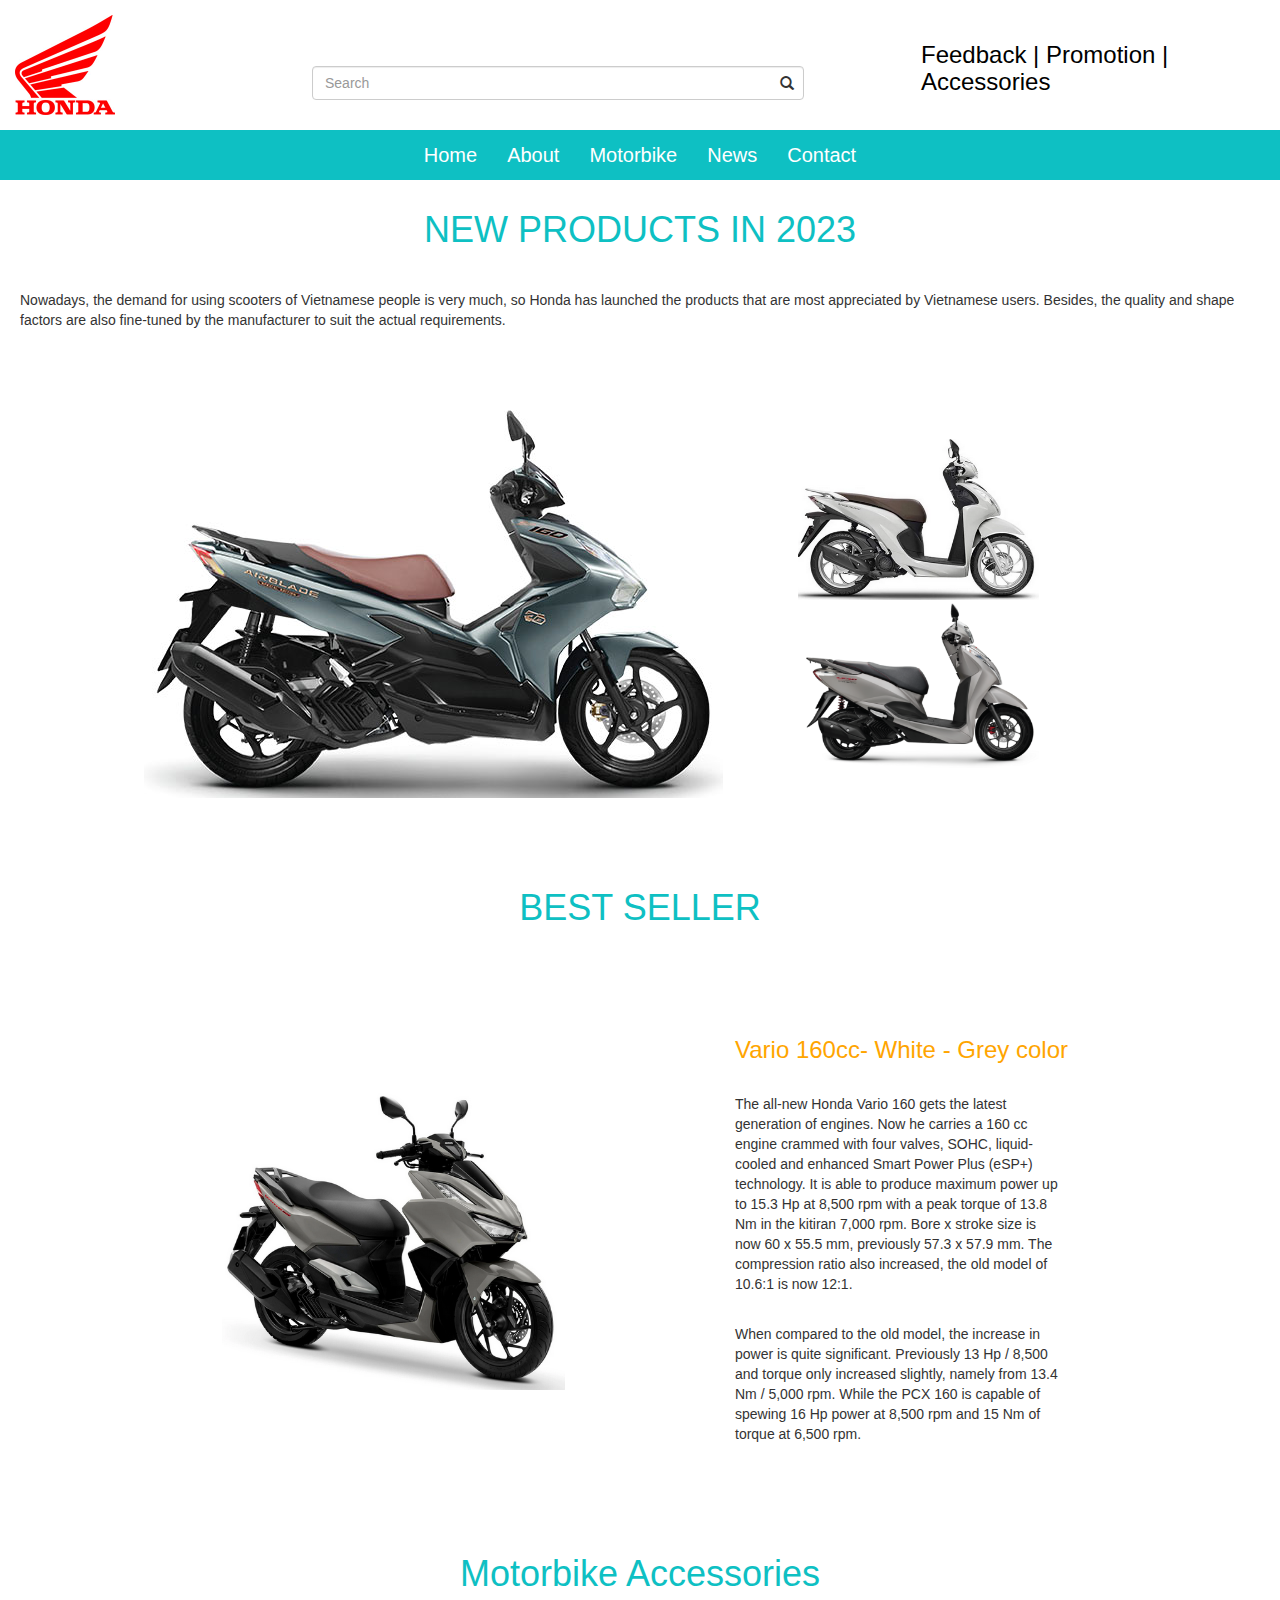
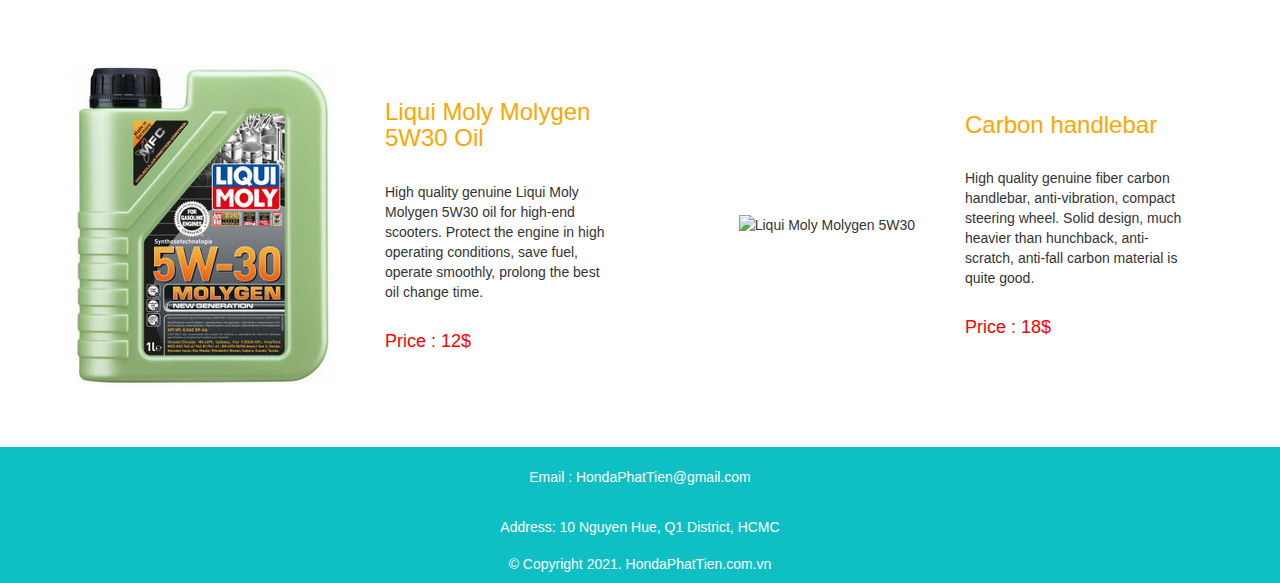
==== WED201c_FE_SU23_128397/WED201c_FE_SU23_128397/PaperNo_1/All/Resource/index.html @ 26337677 "add pe su23" ====
<!DOCTYPE html>
<html lang="en">
  <head>
    <title>Honda Phat Tien VietNam</title>
    <meta charset="utf-8" />
    <meta name="viewport" content="width=device-width, initial-scale=1" />
    <!-- Bootstrap -->
    <link href="css/bootstrap.min.css" rel="stylesheet" />
    <link href="css/styles.css" rel="stylesheet" />
    <!--Embed css here-->
  </head>
  <body>
    <div>
      <!--div container fluid-->

      <div id="header-container">
        <!--div content header-->

        <div id="logo">
          <!--div logo-->
          <img src="images/logoHonda.jpg" alt="Honda VietNam" />
        </div>

        <div id="search-bar">
          <!--div search-->
          <!-- Actual search box -->
          <div class="form-group has-feedback has-search">
            <span
              class="glyphicon glyphicon-search form-control-feedback"
            ></span>
            <input
              type="text"
              class="form-control sizesearch"
              placeholder="Search"
            />
          </div>
        </div>

        <div id="feedback-group" >
          <!--div feedback...-->
          <h3 style="color: black;">Feedback | Promotion | Accessories</h3>
        </div>
      </div>
      <!--Kết thúc div content header-->

      <div>
        <!--div menu-->

        <nav class="navbar bg-primary" role="navigation">
          <div class="container-fluid lemenu">
            <!-- Brand and toggle get grouped for better mobile display -->
            <div class="navbar-header">
              <button
                type="button"
                class="navbar-toggle"
                data-toggle="collapse"
                data-target="#bs-example-navbar-collapse-1"
              >
                <span class="sr-only">Toggle navigation</span>
                <span class="icon-bar"></span>
                <span class="icon-bar"></span>
                <span class="icon-bar"></span>
              </button>
            </div>

            <div id="navbar-container">
              <div
                class="collapse navbar-collapse"
                id="bs-example-navbar-collapse-1 "
              >
                <ul class="nav navbar-nav">
                  <li><a href="index.html">Home</a></li>
                  <li><a href="#">About</a></li>
                  <li><a href="#">Motorbike</a></li>
                  <li><a href="#">News</a></li>
                  <li><a href="#">Contact</a></li>
                </ul>
              </div>
            </div>
          </div>
        </nav>
      </div>
      <!-- Kết thúc div menu -->

      <div>
        <!--div description-->

        <div>
          <h1>NEW PRODUCTS IN 2023</h1>
          <p>
            Nowadays, the demand for using scooters of Vietnamese people is very
            much, so Honda has launched the products that are most appreciated
            by Vietnamese users. Besides, the quality and shape factors are also
            fine-tuned by the manufacturer to suit the actual requirements.
          </p>
        </div>
      </div>
      <!--Kết thúc div description-->
    </div>
    <!--Kết thúc container-fluid-->

    <div>
      <!--div container-->

      <div id="first-img-container" class="row">
        <!--div images-->

        <div class="col-md-7 ">
          <img src="images/ab160cc.jpg" alt="Air Blade 125/160" />
        </div>

        <div class="col-md-5 ">
          <div>
            <img src="images/vision2023.PNG" alt="Vision 110" />
          </div>

          <div>
            <img src="images/lead2023.PNG" alt="Lead 125" />
          </div>
        </div>
      </div>
      <!--Kết thúc div images-->

      <div>
        <h1>BEST SELLER</h1>
      </div>

      <div id="best-seller-container" class="row">
        <!--div content best seller-->

        <div class="col-md-6" id="best-seller-img">
          <img src="images/vario160.PNG" alt="Vario 160" />
        </div>

        <div id="best-seller-content" class="col-md-6">
          <h3>Vario 160cc- White - Grey color</h3>
          <p>
            The all-new Honda Vario 160 gets the latest generation of engines.
            Now he carries a 160 cc engine crammed with four valves, SOHC,
            liquid-cooled and enhanced Smart Power Plus (eSP+) technology. It is
            able to produce maximum power up to 15.3 Hp at 8,500 rpm with a peak
            torque of 13.8 Nm in the kitiran 7,000 rpm. Bore x stroke size is
            now 60 x 55.5 mm, previously 57.3 x 57.9 mm. The compression ratio
            also increased, the old model of 10.6:1 is now 12:1.
          </p>

          <p>
            When compared to the old model, the increase in power is quite
            significant. Previously 13 Hp / 8,500 and torque only increased
            slightly, namely from 13.4 Nm / 5,000 rpm. While the PCX 160 is
            capable of spewing 16 Hp power at 8,500 rpm and 15 Nm of torque at
            6,500 rpm.
          </p>
        </div>
      </div>
      <!--Kết thúc div best seller-->

      <div>
        <h1>Motorbike Accessories</h1>
      </div>

      <div id="accessories-container" class="row">
        <!--div Accessories-->
        <div class="col-md-3 toRight test">
          <img src="images/Nhot.jpg" alt="Liqui Moly Molygen 5W30" />
        </div>

        <div class="col-md-3 test">
          <h3>Liqui Moly Molygen 5W30 Oil</h3>
          <p>
            High quality genuine Liqui Moly Molygen 5W30 oil for high-end
            scooters. Protect the engine in high operating conditions, save
            fuel, operate smoothly, prolong the best oil change time.
          </p>
          <h4>Price : 12$</h4>
        </div>

        <!----------------------------------------------------------------------->

        <div class="col-md-3 toRight test">
          <img src="images/gucarbon.jpg" alt="Liqui Moly Molygen 5W30" />
        </div>

        <div class="col-md-3 test">
          <h3>Carbon handlebar</h3>
          <p>
            High quality genuine fiber carbon handlebar, anti-vibration, compact
            steering wheel. Solid design, much heavier than hunchback,
            anti-scratch, anti-fall carbon material is quite good.
          </p>
          <h4>Price : 18$</h4>
        </div>
      </div>
      <!--Kết thúc div Accessories-->
    </div>
    <!--Kết thúc div container-->

    <!--div footer-->
    <div id="footer-container">
      <div>
        <p>Email : HondaPhatTien@gmail.com</p>
        <p>Address: 10 Nguyen Hue, Q1 District, HCMC</p>
        <h5>&copy; Copyright 2021. HondaPhatTien.com.vn</h5>
      </div>
    </div>

    <!--kết thúc footer-->

    <script src="js/Jquery.js"></script>
    <script src="js/bootstrap.min.js"></script>
  </body>
</html>
---- WED201c_FE_SU23_128397/WED201c_FE_SU23_128397/PaperNo_1/All/Resource/css/styles.css ----
h1 {
  color: #0EC0C3;
  display: flex;
  justify-content: center;
  align-items: center;
  margin: 20px;
  padding: 10px;
}

h3 {
  color: orange;
}

h4 {
  color: red;
}

p, h3, h4 {
  padding: 10px;
  margin: 10px;
}

#header-container {
  display: flex;
  justify-content: space-between;
  align-items: end;
}

#header-container > div {
  padding: 10px;
  margin: 5px;
}

#logo {
}

#logo > img {
  width: 50%;
}

#search-bar {
  width: 40%;
}

#feedback-group {
  width: 30%;
  display: flex;
  justify-content: center;
}

#navbar-container {
  display: flex;
  justify-content: center;
  align-items: center;
}

#first-img-container, #best-seller-container, #accessories-container {
  display: flex;
  justify-content: center;
  align-items: center;
  margin: 0px;
}

#first-img-container > .col-md-7, #best-seller-img {
  display: flex;
  justify-content: right;
  margin: 60px;
}

.col-md-5 {
  padding: 0px;
}

#first-img-container > .col-md-5 > div > img {
  width: 50%;
}

#best-seller-content, #accessories-container {
  margin: 60px;
}

#best-seller-img > img, #best-seller-content > p {
  width: 70%;
}

.toRight {
  display: flex;
  justify-content: right;
}

#footer-container {
  display: flex;
  justify-content: center;
  align-items: center;
  margin: 0px;
  padding: 0px;
  background-color: #0EC0C3;
  text-align: center;
  color: white;
}
@media (max-width: 768px) {
  #first-img-container, #best-seller-container, #accessories-container, #best-seller-content, #best-seller-img, .test, #first-img-container > .col-md-5 > div {
    display: flex;
    flex-direction: column;
    justify-content: center;
    align-items: center;
  }
}
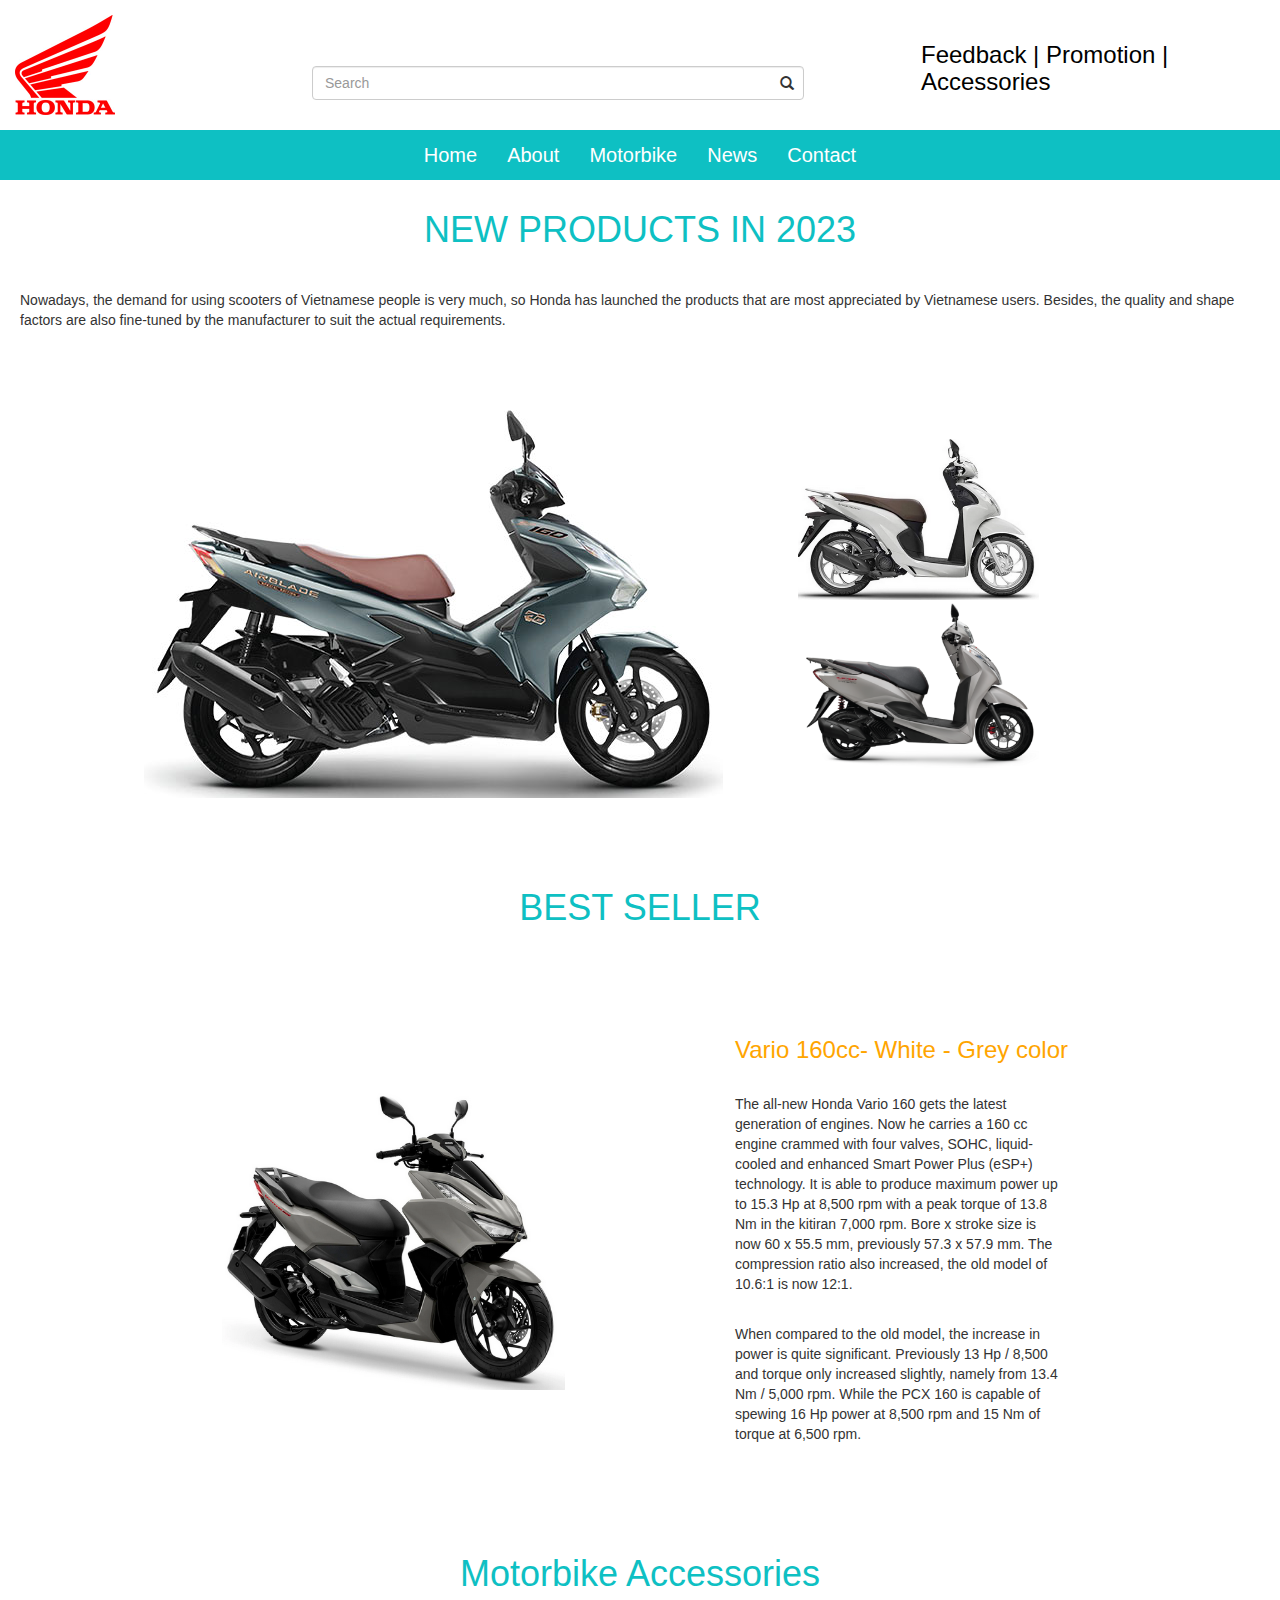
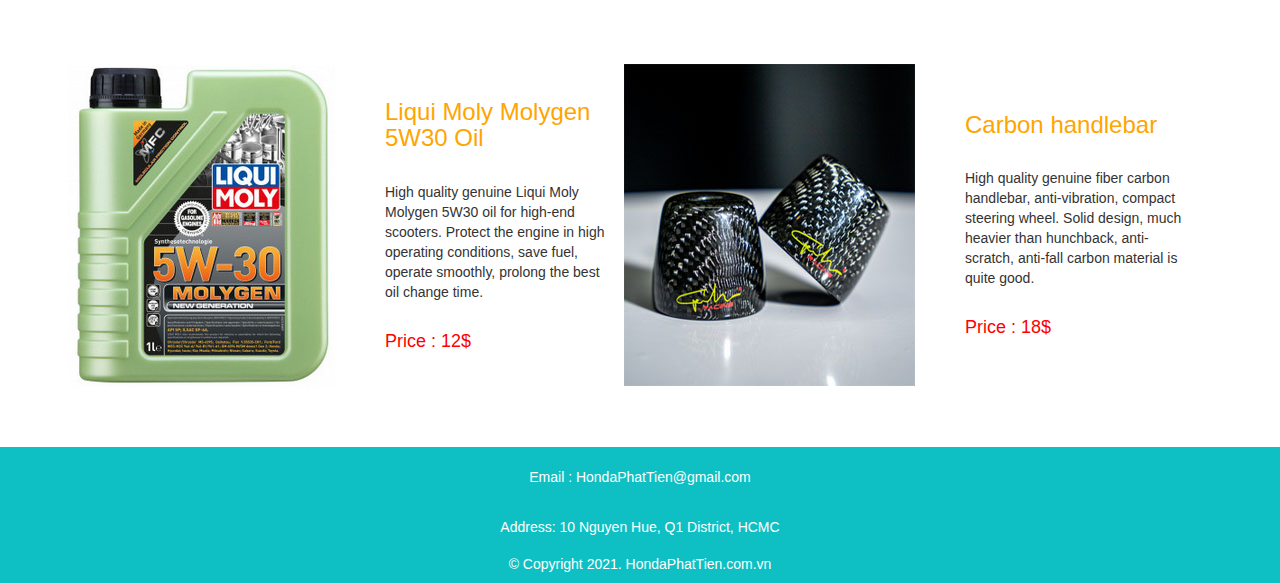
==== commit d1c54273: "Update index.html" ====
--- a/WED201c_FE_SU23_128397/WED201c_FE_SU23_128397/PaperNo_1/All/Resource/index.html
+++ b/WED201c_FE_SU23_128397/WED201c_FE_SU23_128397/PaperNo_1/All/Resource/index.html
@@ -178,7 +178,7 @@
         <!----------------------------------------------------------------------->
 
         <div class="col-md-3 toRight test">
-          <img src="images/gucarbon.jpg" alt="Liqui Moly Molygen 5W30" />
+          <img src="images/Gucarbon.jpg" alt="Liqui Moly Molygen 5W30" />
         </div>
 
         <div class="col-md-3 test">
--- a/WED201c_FE_SU23_128397/WED201c_FE_SU23_128397/PaperNo_1/All/Resource/css/styles.css
+++ b/WED201c_FE_SU23_128397/WED201c_FE_SU23_128397/PaperNo_1/All/Resource/css/styles.css
@@ -105,6 +105,10 @@
     justify-content: center;
     align-items: center;
   }
+
+  #first-img-container > .col-md-7 > img {
+    width: 100%;
+  }
 }
 
 
